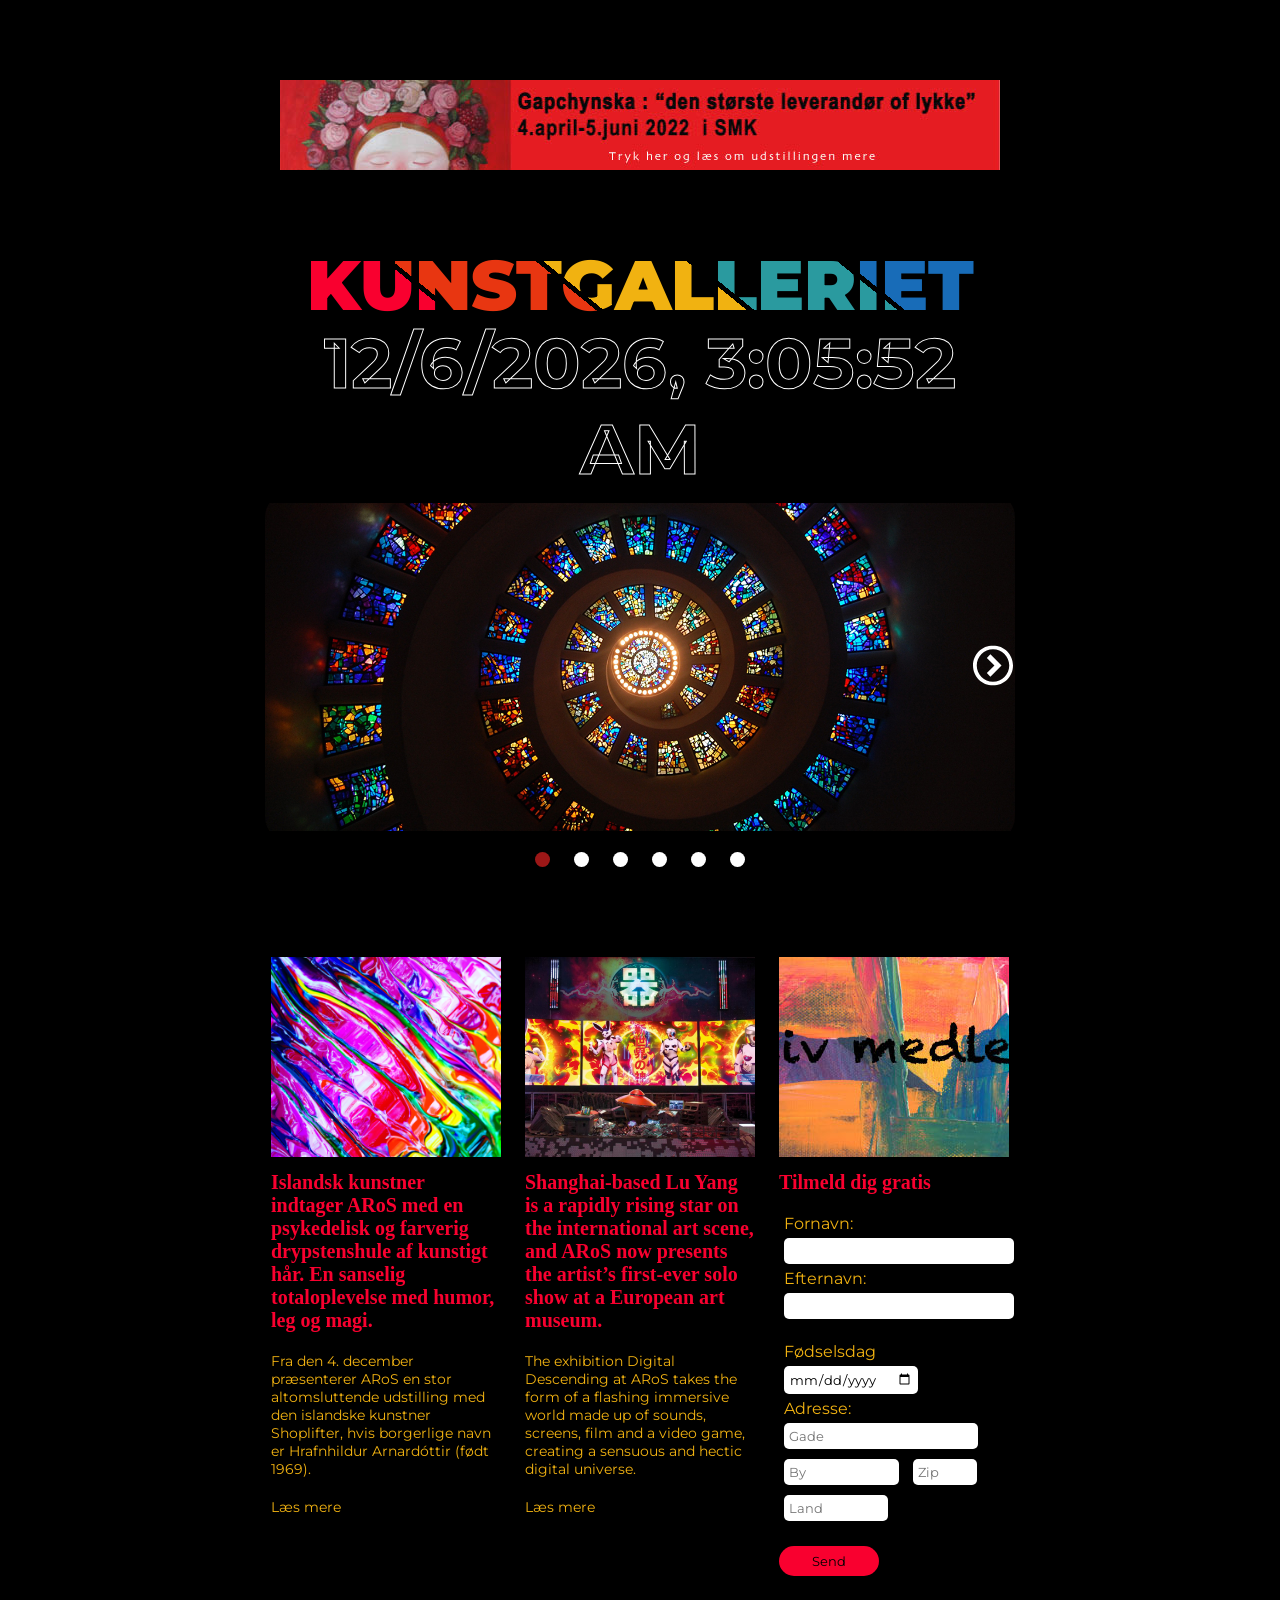
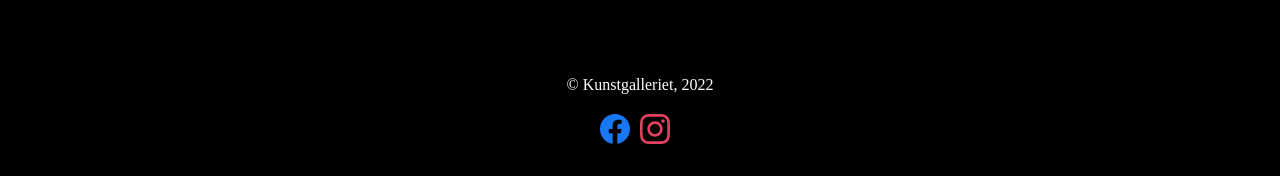
==== Index.html @ 93354dbd "first commit" ====
<!DOCTYPE html>
<html lang="en">
<head>
    <meta charset="UTF-8">
    <meta http-equiv="X-UA-Compatible" content="IE=edge">
    <meta name="viewport" content="width=device-width, initial-scale=1.0">
    <title>Document</title>
    <link rel="preconnect" href="https://fonts.googleapis.com">
<link rel="preconnect" href="https://fonts.gstatic.com" crossorigin>
<link href="https://fonts.googleapis.com/css2?family=Montserrat:wght@400;700&display=swap" rel="stylesheet">
    <link rel="stylesheet" href="./css/style.css">
</head>
<body>
    <div class="container">
     <header>
        <div class="reklame">
            <a href="https://acrobat.adobe.com/link/review?uri=urn:aaid:scds:US:81bb3e42-8467-3d2b-a797-5c7ab89ef844" target="blank">
            <img class="banner" src="./images/bannereklame.jpg" alt="Reklame">
            </a>
        </div>
    </header> 
    <section class="title">
        <div class="colored">
        <h1>KUNST<span class="galleriet">GALLERIET</span></h1>
    </div>
        <p id="demo"></p>
    </section>
</div>
    <section class="gallery">
    <div id="carousel" class="carousel">
        <button class="carousel_button carousel_button--left is-hidden">
            <svg version="1.1" xmlns="http://www.w3.org/2000/svg" width="32" height="32" viewBox="0 0 32 32" fill="white">
                
                <title>circle-left</title>
                <path d="M16 32c8.837 0 16-7.163 16-16s-7.163-16-16-16-16 7.163-16 16 7.163 16 16 16zM16 3c7.18 0 13 5.82 13 13s-5.82 13-13 13-13-5.82-13-13 5.82-13 13-13z"></path>
                <path d="M20.914 9.914l-2.829-2.829-8.914 8.914 8.914 8.914 2.828-2.828-6.086-6.086z"></path>
                </svg>
        </button>
        <div class="carousel_track-container">
            <ul class="carousel_track">
                <li class="carousel_slide current-slide">
                    <img class="carousel-image" src="./images/1-1280.jpg" alt="Spiral staircase">
                </li>
                <li class="carousel_slide">
                    <img class="carousel-image" src="./images/2-1280.jpg" alt="Face in paint">
                </li>
                <li class="carousel_slide">
                    <img class="carousel-image" src="./images/3-1280.jpg" alt="Painted wall">
                </li>
                <li class="carousel_slide">
                    <img class="carousel-image" src="./images/pexels-4-1280.jpg" alt="Code"></li>
                <li class="carousel_slide">
                    <img class="carousel-image" src="./images/4-1280.jpg" alt="Three women">
                </li>
             <li class="carousel_slide"><img class="carousel-image" 
                    src="./images/5-1280.jpg" 
                    alt="Chinese lantern"></li>
            </ul>
        </div>
        <button class="carousel_button carousel_button--right">
            <svg version="1.1" xmlns="http://www.w3.org/2000/svg" width="32" height="32" viewBox="0 0 32 32" fill="white">
                <title>circle-right</title>
                <path d="M16 0c-8.837 0-16 7.163-16 16s7.163 16 16 16 16-7.163 16-16-7.163-16-16-16zM16 29c-7.18 0-13-5.82-13-13s5.82-13 13-13 13 5.82 13 13-5.82 13-13 13z"></path>
                <path d="M11.086 22.086l2.829 2.829 8.914-8.914-8.914-8.914-2.828 2.828 6.086 6.086z"></path>
                </svg>
                
        </button>
    </div>
    <div class="carousel_nav">
        <button class="carousel_indicator current-slide"></button>
        <button class="carousel_indicator"></button>
        <button class="carousel_indicator"></button>
        <button class="carousel_indicator"></button>
        <button class="carousel_indicator"></button>
        <button class="carousel_indicator"></button>
        <!-- <button class="carousel_indicator"></button>
        <button class="carousel_indicator"></button>
        <button class="carousel_indicator"></button>  -->
     </div> 
     </section> 
     <div class="container">
<section class="cards">
<ul class="cards-list"> 
    <li class="card-item">
        <div class="card-text">
        <img class="card-photo" src="./images/pexels-sharon-mccutcheon-1212408.jpg" alt="A psykodelic">
       <h2 class="card-title">
        Islandsk kunstner indtager ARoS med en psykedelisk og farverig drypstenshule af kunstigt hår. En sanselig totaloplevelse med humor, leg og magi.
       </h2>
            <p class="photo-text">Fra den 4. december præsenterer ARoS en stor altomsluttende udstilling med den islandske kunstner Shoplifter, hvis borgerlige navn er Hrafnhildur Arnardóttir (født 1969).</p>
            <a class="card-link" href="https://www.aros.dk/da/om/pressemeddelelser-2021/shoplifter-hypernature/" target="_blank">Læs mere</a>
        </div>
    </li>
    <li class="card-item">
        <div class="card-text">
        <img class="card-photo" src="./images/lu-thumb.jpeg" alt="Lu Young">
        <h2 class="card-title">Shanghai-based Lu Yang is a rapidly rising star on the international art scene, and ARoS now presents the artist’s first-ever solo show at a European art museum.</h2>
        <p class="photo-text">The exhibition Digital Descending at ARoS takes the form of a flashing immersive world made up of sounds, screens, film and a video game, creating a sensuous and hectic digital universe.</p>
        <a class="card-link" href="https://www.aros.dk/en/art/current-exhibitions/lu-yang-digital-descending/" target="_blank">Læs mere</a>
    </div>
    </li>
    <li class="card-item">
        <div class="card-text">
            <picture>
                <source 
                srcset="./images/bliv-medlem.jpg" 
                media="(min-width: 1200px)">
               <source 
               srcset="./images/bliv-medlem-ipad.jpg" 
               media="(min-width: 768px)">
                 <img class="card-photo one" src="./images/bliv-medlem.jpg" alt="Bliv medlem">
             </picture>
        
        <h2 class="card-title">Tilmeld dig gratis</h2>
       <form action="/action_page.php">
                <label class="name" for="fname">Fornavn:</label><br>
                <input class="input" type="text" id="fname" name="fname"><br>
                <label for="lname">Efternavn:</label><br>
                <input class="input" type="text" id="lname" name="lname"><br><br>
                <label for="birthday">Fødselsdag</label>
<input type="date" id="birthday" name="birthday"><br>
<label for="autocomplete">Adresse:</label>
     <input type="street" 
           class="form-control" 
           id="autocomplete" 
           placeholder="Gade">
    
    <input type="city" 
           class="form-control" 
           id="inputCity" 
           placeholder="By">
    
    <input type="zip" 
           class="form-control" 
           id="inputZip" 
           placeholder="Zip">
    
    <input type="county" 
           class="form-control" 
           id="inputCounty" 
           placeholder="Land">

<input  class="submit" type="submit" value="Send">
</form>
    </div>
    </li> 
</ul> 
</section>
</div>
  <!-- </div> -->
<footer>
    <p>	&copy; Kunstgalleriet, 2022</p>
    <ul>
        <a href="https://da-dk.facebook.com/" target="blank">
        <svg>
            <use xlink:href="./sprite.svg#icon-facebook" width="30px" height="30px"></use>
        </svg>
    </a>
    <a href="https://www.instagram.com/" target="blank">
        <svg>
            <use xlink:href="./sprite.svg#icon-instagram" width="30px" height="30px"></use>
        </svg>
    </a>
    </ul>
    <span>Icon</span>
</footer>
<script>
const d = new Date();
let text = d.toLocaleString();
document.getElementById("demo").innerHTML = text;
</script>
<script src="./carousel.js"></script>
<script src="./autocomplet.js"></script>

</body>
</html>
---- css/style.css ----
:root {
    --color-1: #186cb8;
    --color-2: #2a9a9f;
    --color-3: #f1b211;
    --color-4: #e83611;
    --color-5: #f9002f;
  }

  .colored {
    /* фон */
    background: #000;
    /* межстрочное расстояние */
    line-height: 1;
    /* подключаем сетку */
    display: grid;
    /* ставим содержимое в центр */
    place-items: center;
  }

* {
    margin: 0;
    padding: 0;
    box-sizing: border-box;
}

body {
    background-color: black;
}

.container {
  padding-left: 15px;
  padding-right: 15px;
  margin-left: auto;
  margin-right: auto;
}

#demo {
    color: black;
    font-family: 'Montserrat', sans-serif;
    font-weight: 700;
    font-size: 40px;
    -webkit-text-stroke-width: 1px;
   -webkit-text-stroke-color: white;
}


h1 {
    /* настраиваем внешний вид шрифта */
    font-family: 'Montserrat', sans-serif;
    font-size: 30px;
    font-weight: 900;
  
    /* подстраиваем ширину заголовка под самое длинное слово*/
    width: -webkit-min-content;
    width: -moz-min-content;
    width: min-content;
  
    /* делаем автоматические отступы */
    margin: auto;
    /* переводим все буквы в заглавные */
    text-transform: uppercase;
  /* делаем цветные полосы по тексту */
background: linear-gradient(219deg, 
var(--color-1) 19%, 
transparent 19%,transparent 20%, 
var(--color-2) 20%, var(--color-2)  39%,
transparent 39%,transparent 40%, 
var(--color-3) 40%,var(--color-3) 59% ,
transparent 59%,transparent 60%, 
var(--color-4) 60%, var(--color-4) 79%,
transparent 79%, transparent 80%, 
var(--color-5) 80%);
/* обрезаем фон по контуру букв */
background-clip: text;
-webkit-background-clip: text;

/* делаем заголовок прозрачным, чтобы был виден цветной фон */
color: transparent;
}

h1, #demo {
    text-align: center;  
}

.photo-text, .card-link {
    color: #f1b211;
    font-family: 'Montserrat', sans-serif;

}

@media screen and (max-width: 479px) {
    .card-photo.one {
        object-fit: contain;
    }  
}



label {
    color:#f1b211;
    width: 100%;
    font-family: 'Montserrat', sans-serif;
}

.input {
    width: 100%;
}

.submit {
   background-color: var(--color-5);
    width: 100px;
    height: 30px;
    display: block;
    padding: 5px;
    border: none;
    border-radius: 15px;
    margin: 20px auto ;
    font-family: 'Montserrat', sans-serif;
}


.card-link {
    margin-top: 10px;
    padding: 10px 0;
    text-decoration: none;
    display: inline-block;
}

.card-title {
    padding: 10px 0;
    margin-bottom: 10px;
   color: var(--color-5);
}

.reklame {
    width: 80%;
    margin: auto;
}

.banner {
    width:100%;
}

.cards {
    padding: 40px 0;
    
}

header {
    padding: 40px 0;
}

.carousel {
    position: relative;
    height: 200px;
    width: 300px;
    margin: 0 auto;  
}

.carousel-image {
    width: 100%;
    height: 100%;
    object-fit: contain;
    border-radius : 25px;
}

.carousel_track-container {
    height: 100%;
    position: relative;
    overflow: hidden;
}

.carousel_track {
    padding: 0;
    margin: 0;
    list-style: none;
    position: relative;
    height: 100%;
    transition: transform 250ms ease-in;
}

.carousel_slide {
    position: absolute;
    top: 0;
    bottom: 0;
    width: 100%;
}

.carousel_button {
    position: absolute;
    top: 50%;
    transform: translateY(-50%);
   background: transparent;
   border: 0;
   cursor: pointer;
}

.carousel_button--left {
    z-index: 1000;
    left: 1px;
}

.carousel_button--right {
    right: 1px;
}

.carousel_button img {
    width: 10px;
}

.carousel_nav {
    display: flex;
    justify-content: center;
    padding: 10px 0;
}

.carousel_indicator {
    border: 0;
    border-radius: 50%;
    width: 15px;
    height: 15px;
    background: white;
    margin: 0 12px;
    cursor: pointer;
}

.carousel_indicator.current-slide {
    background: rgb(156, 23, 23);
}

.is-hidden {
    display: none;
}


.card-photo {
    width: 100%;
    height: 200px;
    object-fit: cover;   
}

footer > p {
    color: white;
    text-align: center;
}

footer > ul {
    display: flex;
    justify-content: center;
    align-items: center;
    margin-top: 20px;
}

svg {
    width: 40px;
    height: 40px;
}


@media screen and (min-width: 480px) {
    .container {
        width: 480px;
    }

    h1 {
        font-size: 40px;
    }

    .carousel {
        height: 250px;
        width: 460px; 
    }
  }

  /* tablet screen */

  @media screen and (min-width: 768px) {
      .container {
        width: 768px;
      }

      header {
        padding: 80px 0;
    }

    h1 {
        /* настраиваем внешний вид шрифта */
        font-size: 70px;
    }

      #demo {
        font-size: 70px;
    }

    .reklame {
        width: 720px;
        height: 90px;
        margin: auto;
    }

    .cards {
        padding: 80px 0;
        
    }

    .card-photo.one {
        object-fit: center;
    }  

    .cards-list {
        display: flex;
        justify-content: space-between;
    }

    .card-item {
        width: 230px;
        display: flex;
        flex-direction: column;
    }

    .card-title {
        font-size: 20px;
    }

    .photo-text, .card-link {
        font-size: 14px;
    }

    .carousel {
        position: relative;
        height: 350px;
        width: 750px;
        margin: 0 auto;  
    }
    
    .carousel-image {
        width: 100%;
        height: 100%;
        object-fit: contain;
        border-radius : 25px;
    }
    
    .carousel_track-container {
        height: 100%;
        position: relative;
        overflow: hidden;
    }
    
    .carousel_track {
        padding: 0;
        margin: 0;
        list-style: none;
        position: relative;
        height: 100%;
        transition: transform 250ms ease-in;
    }
    
    .carousel_slide {
        position: absolute;
        top: 0;
        bottom: 0;
        width: 100%;
    }
    
    .carousel_button {
        position: absolute;
        top: 50%;
        transform: translateY(-50%);
       background: transparent;
       border: 0;
       cursor: pointer;
    }
    
    .carousel_button--left {
        left: 2px;
    }
    
    .carousel_button--right {
        right: 2px;
    }
    
    .carousel_button img {
        width: 10px;
    }
    
    .carousel_nav {
        display: flex;
        justify-content: center;
        padding: 10px 0;
    }
    
    .carousel_indicator {
        border: 0;
        border-radius: 50%;
        width: 15px;
        height: 15px;
        background: white;
        margin: 0 12px;
        cursor: pointer;
    }
    
    .carousel_indicator.current-slide {
        background: rgb(156, 23, 23);
    }
    
    .is-hidden {
        display: none;
    }

    .submit {
        margin: 20px 0 ;
    }

  }


  /* desktop screen */

  @media screen and (min-width: 1400px) {
      .container {
        width: 1400px;
      }

      h1 {
        /* настраиваем внешний вид шрифта */
        font-size: 100px;
    }

    .carousel {
        height: 600px;
        width: 1280px; 
    }

    .carousel_button--left {
        left: -40px;
    }
    
    .carousel_button--right {
        right: -40px;
    }
    
    .carousel_button img {
        width: 20px;
    }
    
    
    .gallery {
     padding: 80px 0px;
    }

    .card-item {
        width: 400px;
        display: flex;
        flex-direction: column;
    }

    .cards-list {
        display: flex;
        gap: 10px;
    }

    .card-title {
        font-size: 27px;
    }

    .photo-text, .card-link {
    font-size: 18px;
    }

    footer > p {
        font-size: 18px;
    }

  }

  input, label {
    margin: 5px 5px;
    font-family: 'Montserrat', sans-serif;
  }

  input {
    /* background-color: var(--color-2); */
    border-radius: 5px;
    border: none;
  padding: 5px;
  }
  
  .form-group {
    margin: 30px auto;
    /* width: 450px; */
  }
  
  /* .form-control {
    float: left;
  } */
  
  #inputStreet {
    width: 100%;
  }
  
  #inputCity {
    width: 50%;
  }
  
  #inputState {
    width: 15%;
  }
  
  #inputZip {
    width: 28%;
  }
  
  #inputCounty {
    width: 45%;
  }
  
  #inputCountry {
    width: 50%;
  }
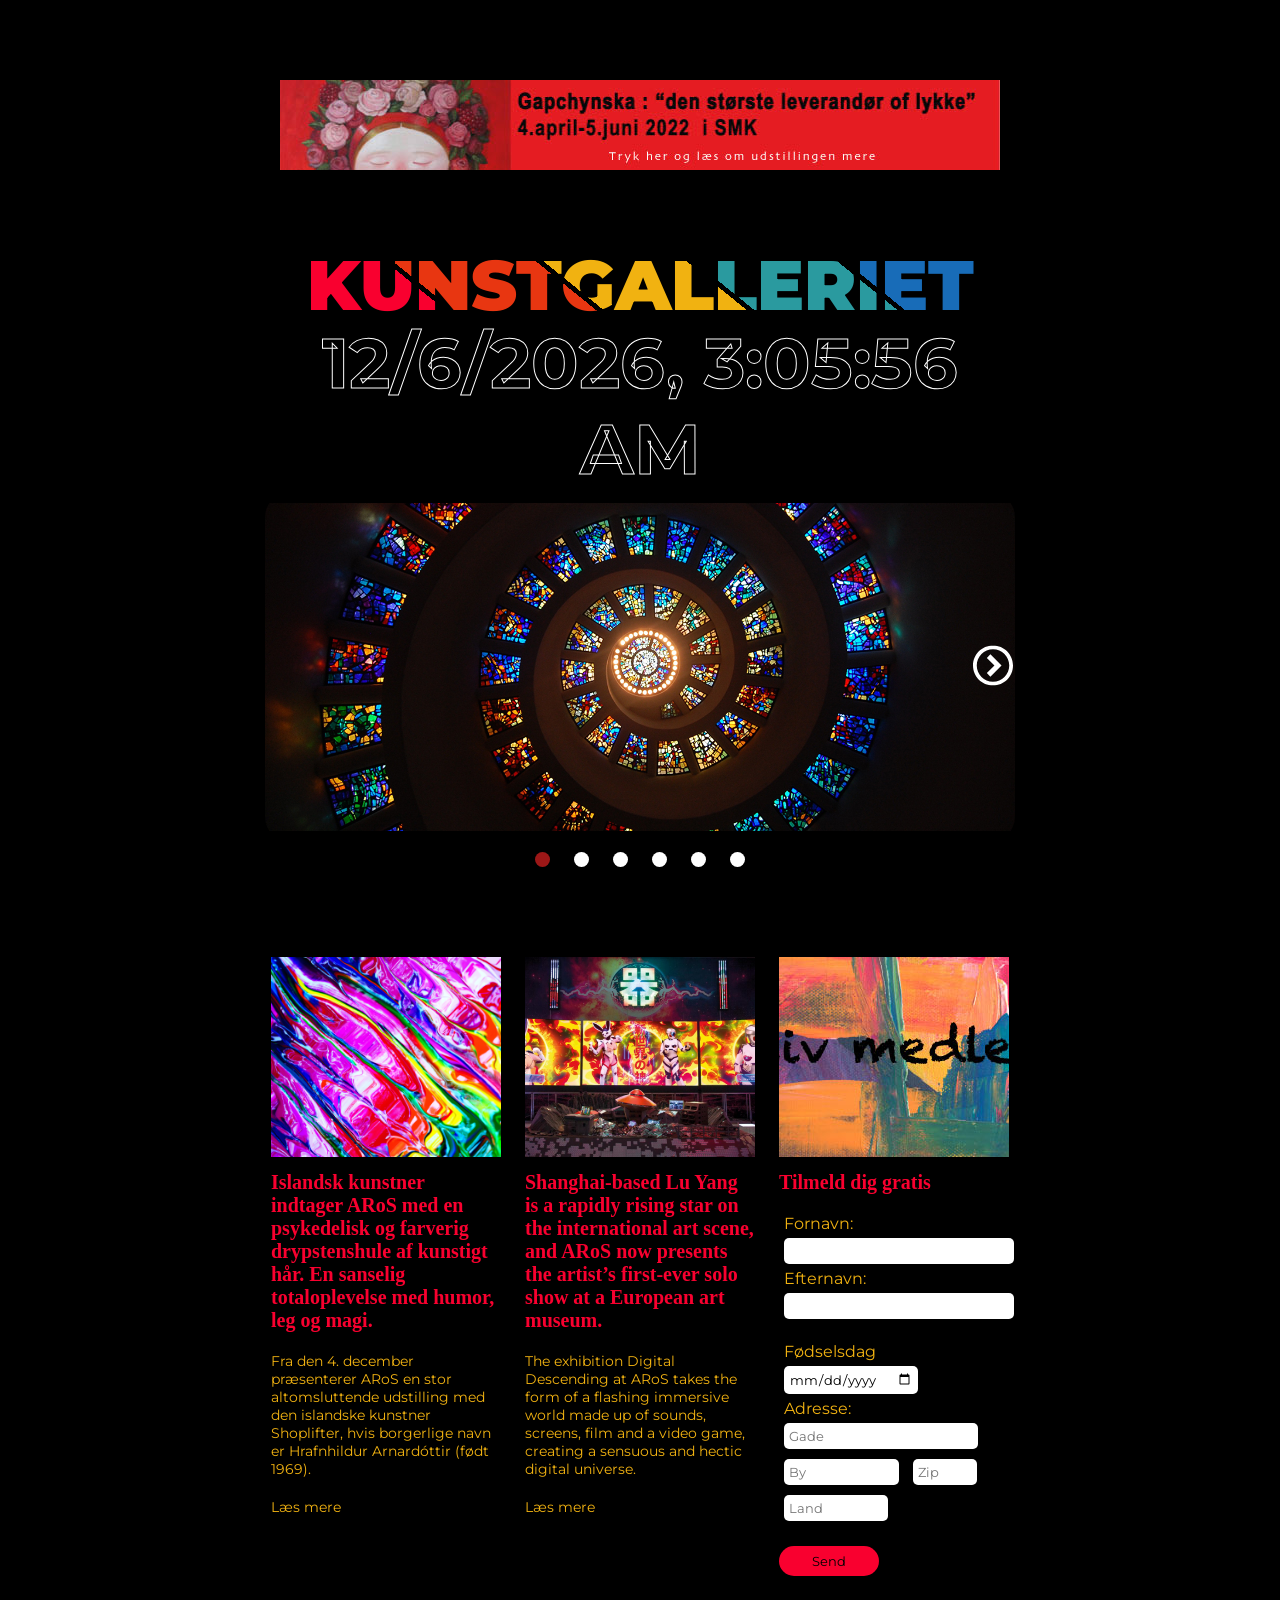
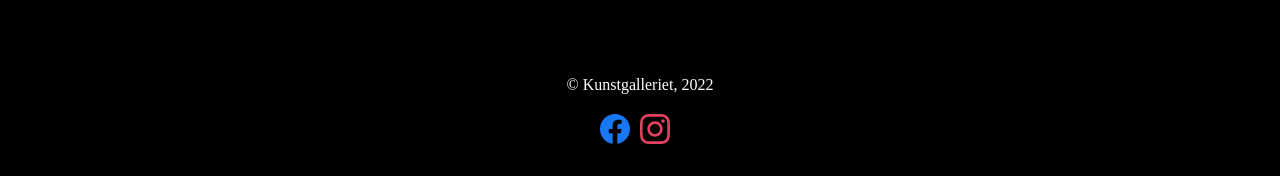
==== commit b27b7a09: "ARos responsive" ====
--- a/Index.html
+++ b/Index.html
@@ -10,9 +10,9 @@
 <link href="https://fonts.googleapis.com/css2?family=Montserrat:wght@400;700&display=swap" rel="stylesheet">
     <link rel="stylesheet" href="./css/style.css">
 </head>
-<body>
+<body> 
     <div class="container">
-     <header>
+     <header>  
         <div class="reklame">
             <a href="https://acrobat.adobe.com/link/review?uri=urn:aaid:scds:US:81bb3e42-8467-3d2b-a797-5c7ab89ef844" target="blank">
             <img class="banner" src="./images/bannereklame.jpg" alt="Reklame">
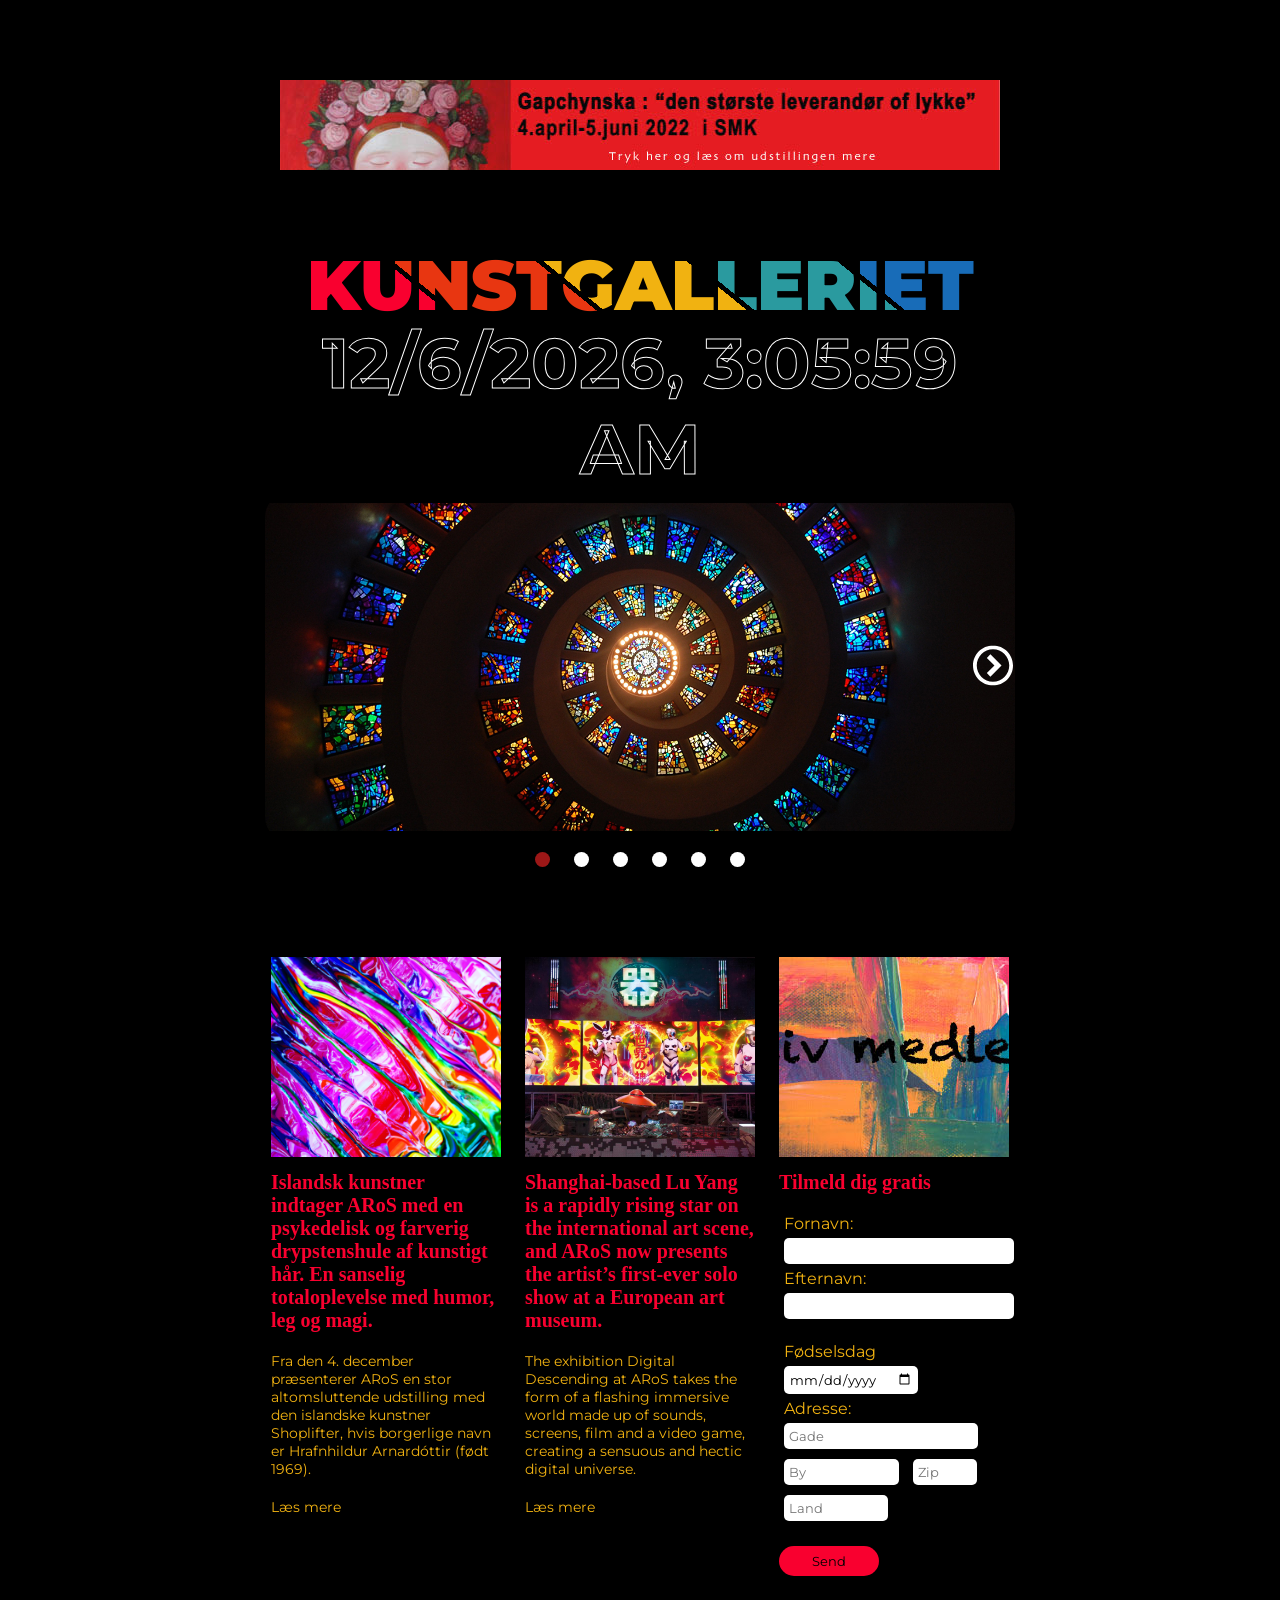
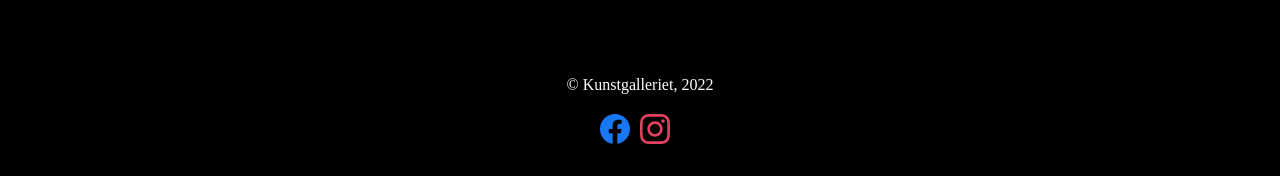
==== commit 07856c8a: "fjernt fejl viewbox" ====
--- a/Index.html
+++ b/Index.html
@@ -29,7 +29,7 @@
     <section class="gallery">
     <div id="carousel" class="carousel">
         <button class="carousel_button carousel_button--left is-hidden">
-            <svg version="1.1" xmlns="http://www.w3.org/2000/svg" width="32" height="32" viewBox="0 0 32 32" fill="white">
+            <svg version="1.1" xmlns="http://www.w3.org/2000/svg" width="32" height="32" viewbox="0 0 32 32" fill="white">
                 
                 <title>circle-left</title>
                 <path d="M16 32c8.837 0 16-7.163 16-16s-7.163-16-16-16-16 7.163-16 16 7.163 16 16 16zM16 3c7.18 0 13 5.82 13 13s-5.82 13-13 13-13-5.82-13-13 5.82-13 13-13z"></path>
@@ -58,7 +58,7 @@
             </ul>
         </div>
         <button class="carousel_button carousel_button--right">
-            <svg version="1.1" xmlns="http://www.w3.org/2000/svg" width="32" height="32" viewBox="0 0 32 32" fill="white">
+            <svg version="1.1" xmlns="http://www.w3.org/2000/svg" width="32" height="32" viewbox="0 0 32 32" fill="white">
                 <title>circle-right</title>
                 <path d="M16 0c-8.837 0-16 7.163-16 16s7.163 16 16 16 16-7.163 16-16-7.163-16-16-16zM16 29c-7.18 0-13-5.82-13-13s5.82-13 13-13 13 5.82 13 13-5.82 13-13 13z"></path>
                 <path d="M11.086 22.086l2.829 2.829 8.914-8.914-8.914-8.914-2.828 2.828 6.086 6.086z"></path>
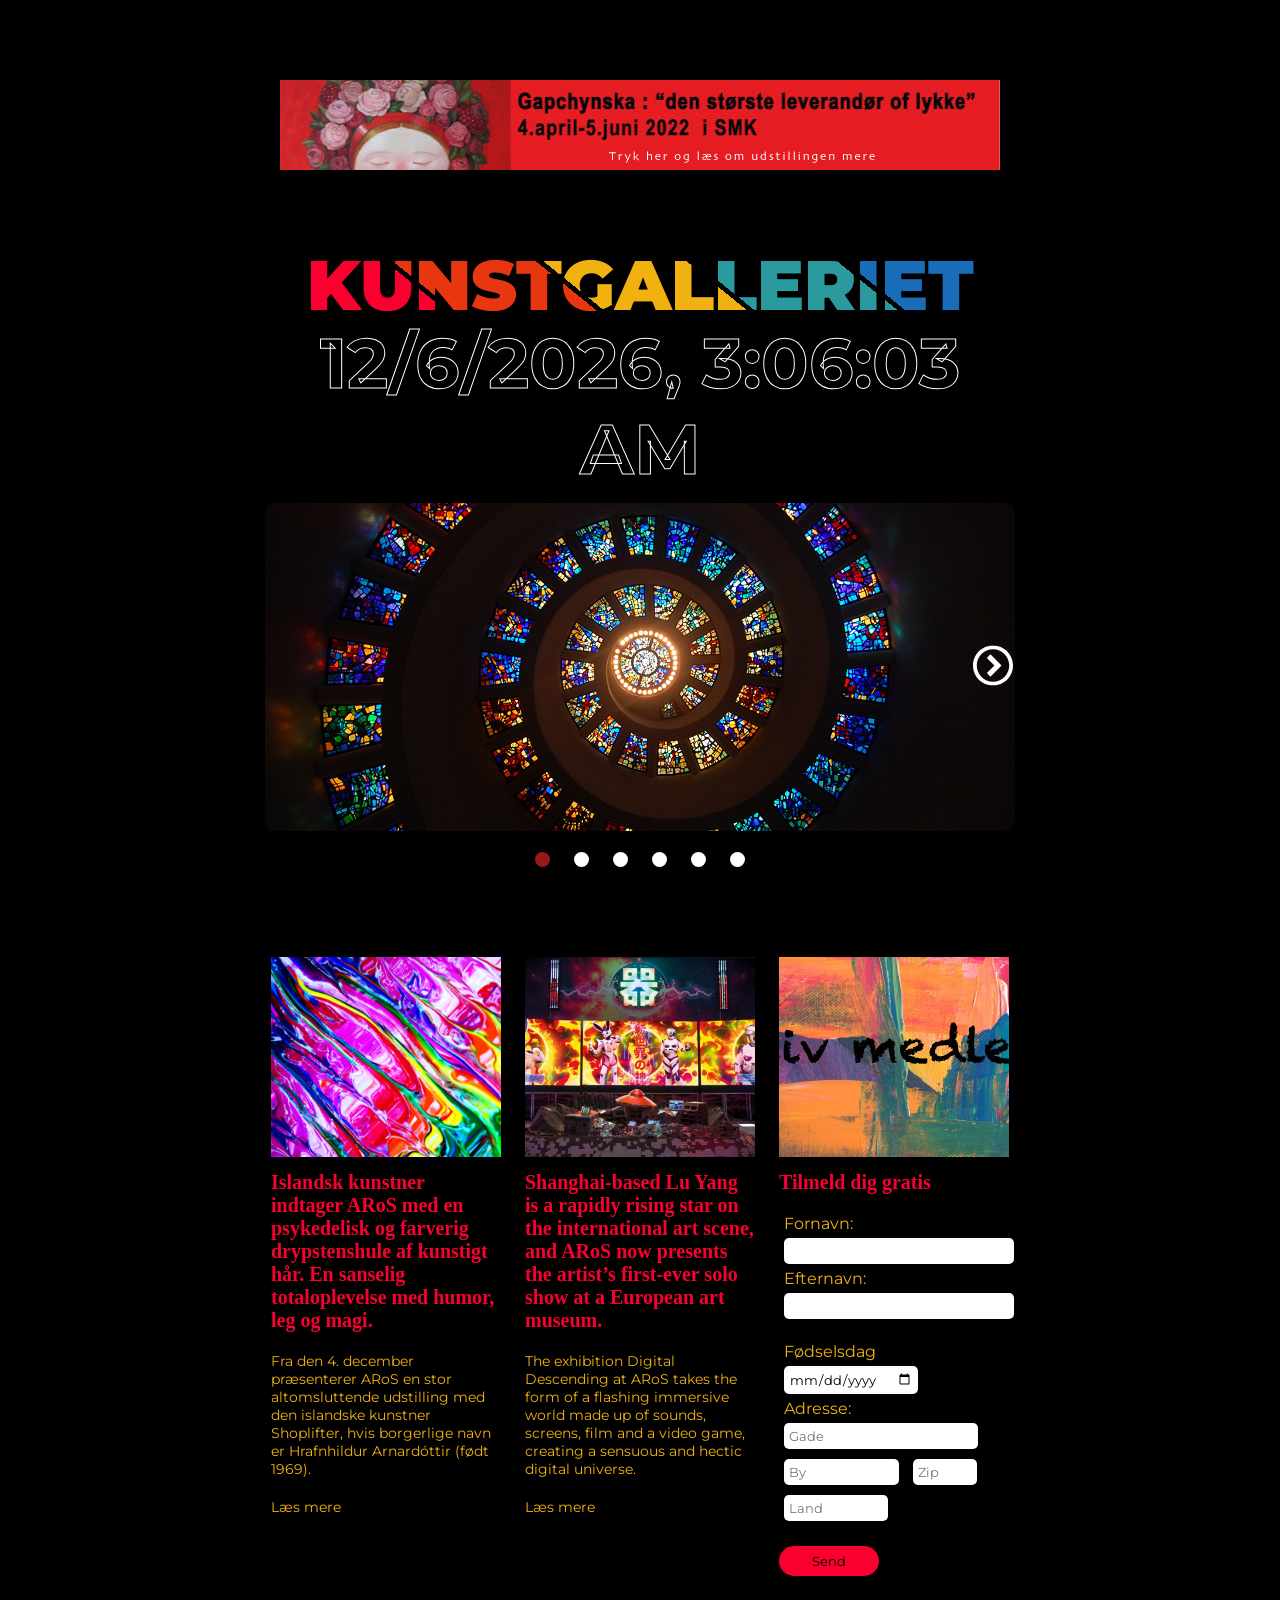
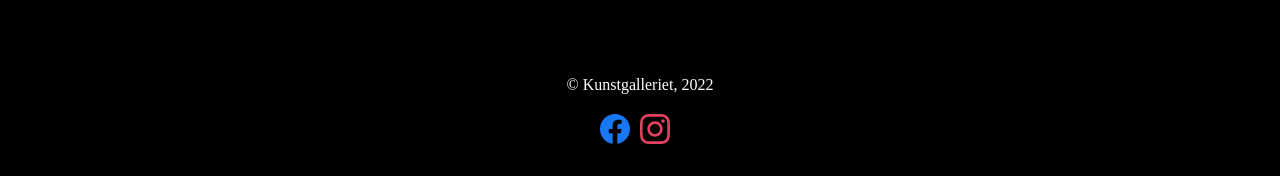
==== commit 7dc4a03a: "index" ====
--- a/Index.html
+++ b/Index.html
@@ -66,6 +66,7 @@
                 
         </button>
     </div>
+
     <div class="carousel_nav">
         <button class="carousel_indicator current-slide"></button>
         <button class="carousel_indicator"></button>
